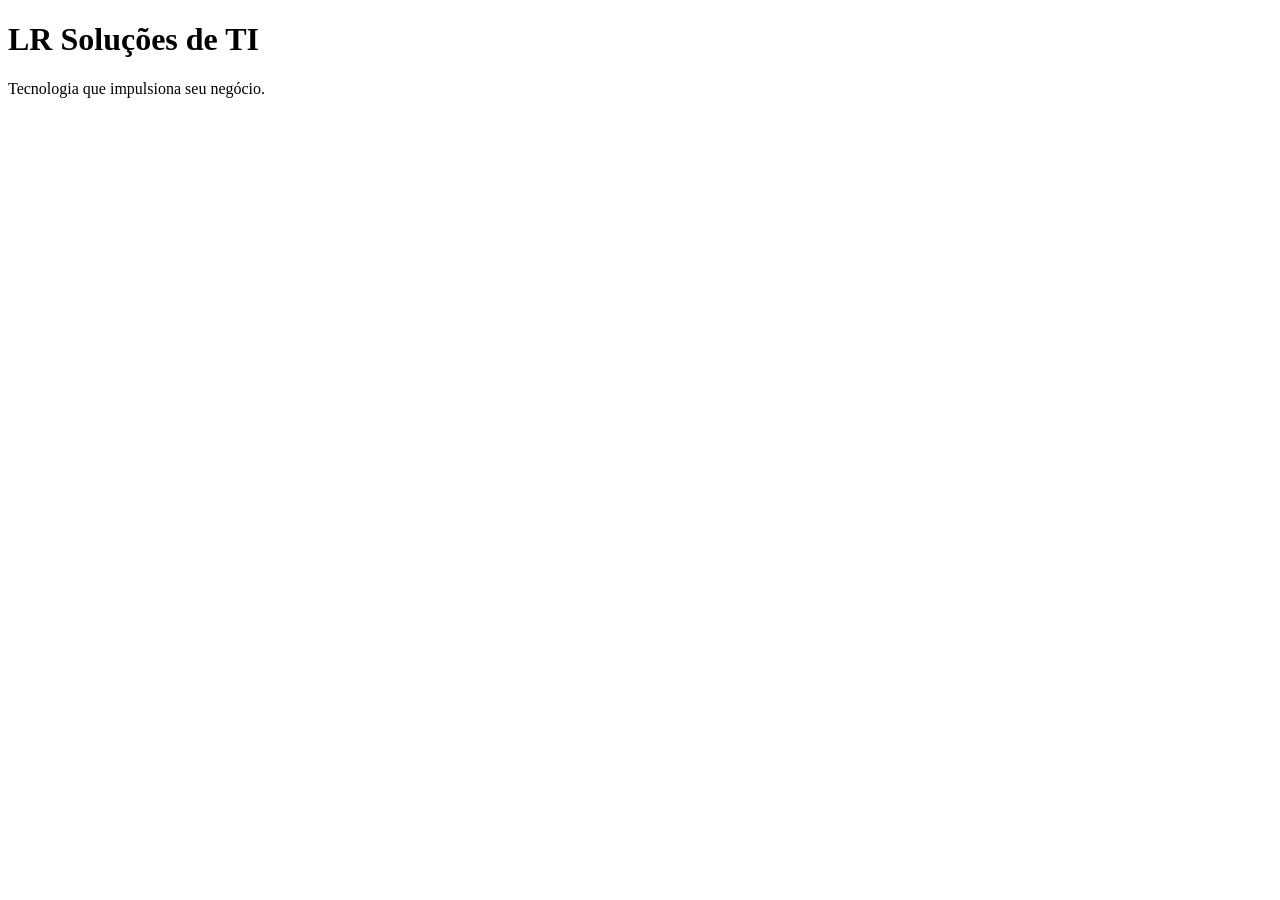
==== index.html @ e346c65a "estrutura inicial do site" ====
<!DOCTYPE html>
<html lang="pt-BR">

<head>
    <meta charset="UTF-8">

    <meta name="viewport" content="width=device-width, initial-scale=1.0">

    <title>LR Soluções de TI</title>
</head>

<body>

    <h1>LR Soluções de TI</h1>

    <p>Tecnologia que impulsiona seu negócio.</p>

</body>

</html>
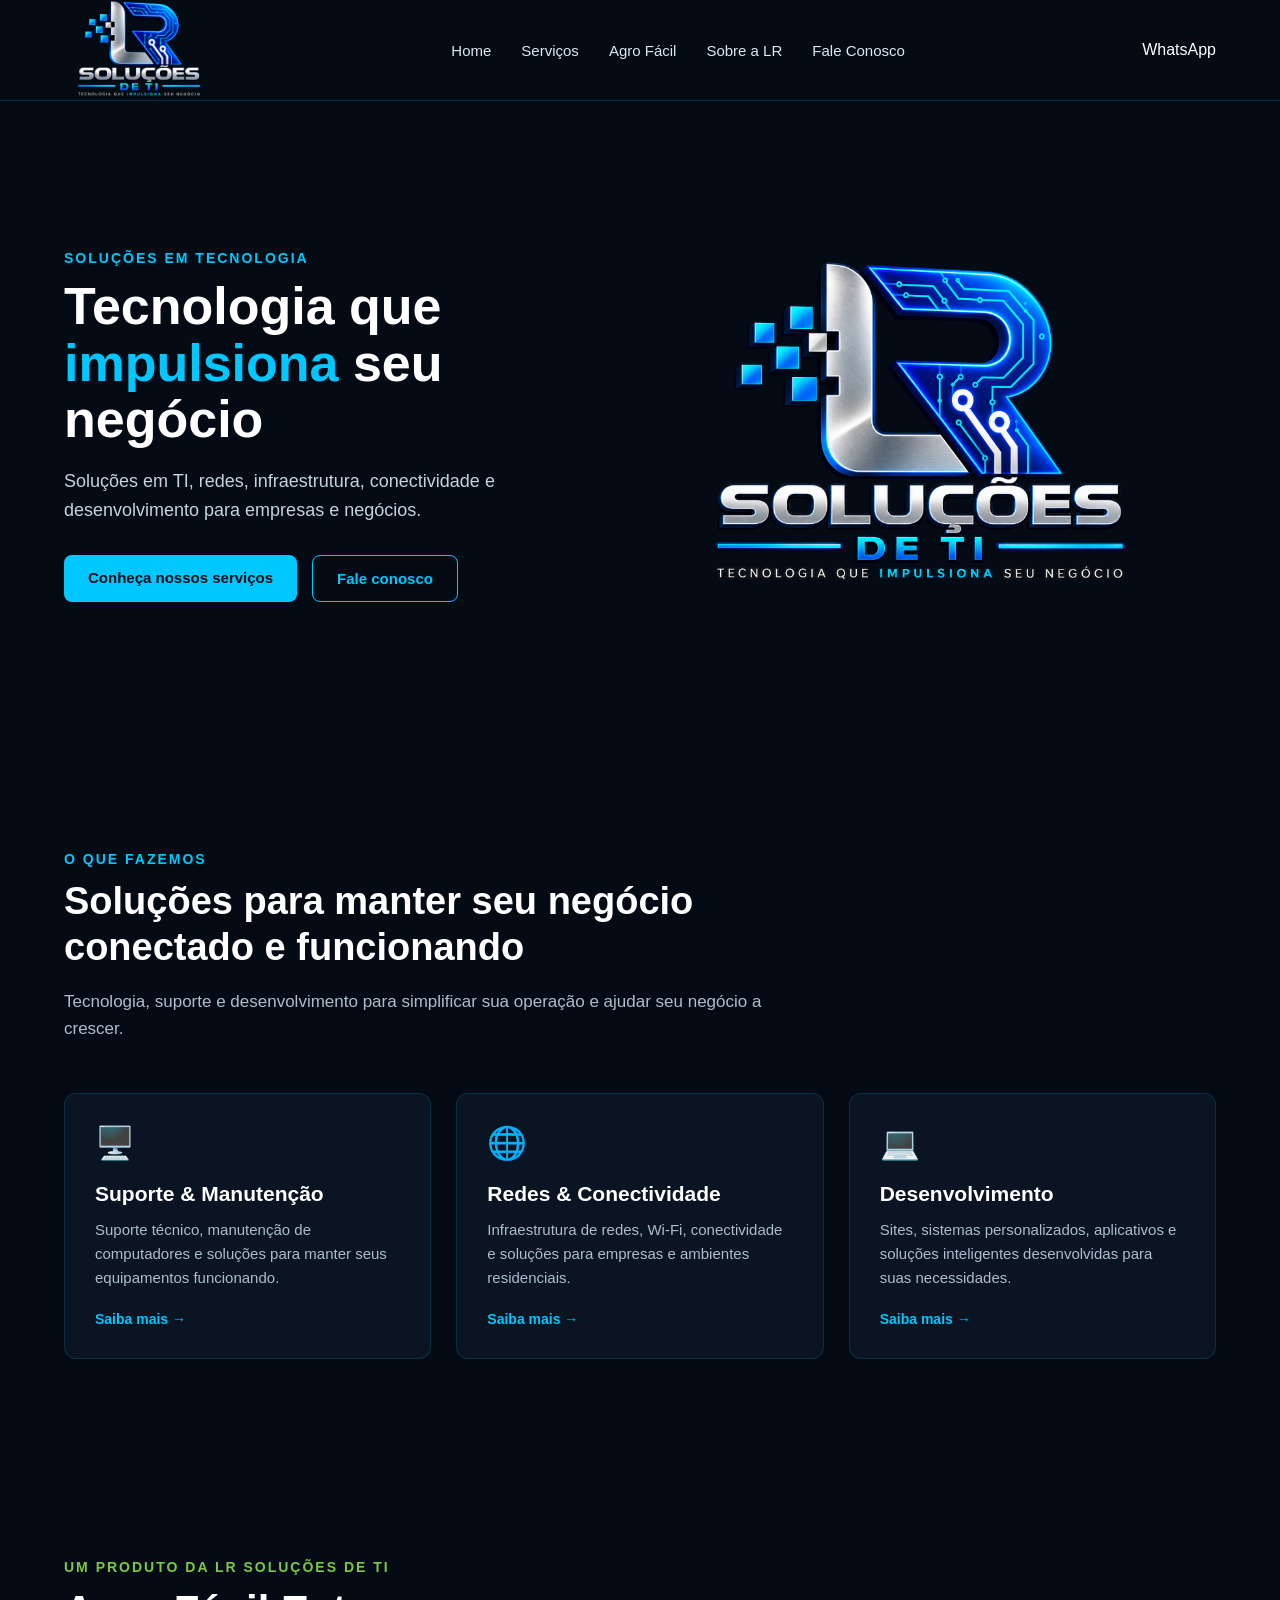
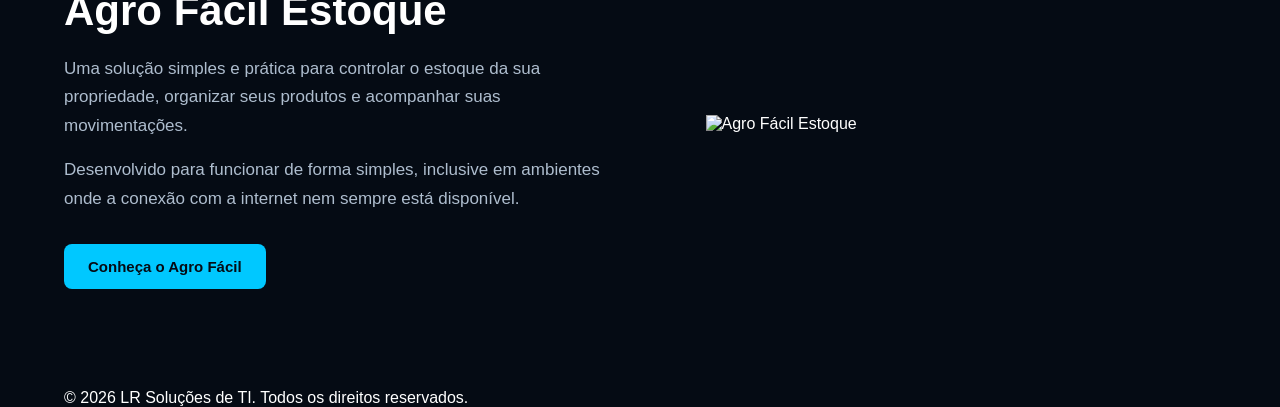
==== commit 4c422b5e: "construcao da home" ====
--- a/index.html
+++ b/index.html
@@ -3,17 +3,259 @@
 
 <head>
     <meta charset="UTF-8">
-
     <meta name="viewport" content="width=device-width, initial-scale=1.0">
 
-    <title>LR Soluções de TI</title>
+    <title>LR Soluções de TI | Tecnologia que impulsiona seu negócio</title>
+
+    <link rel="stylesheet" href="style.css">
 </head>
 
 <body>
 
-    <h1>LR Soluções de TI</h1>
-
-    <p>Tecnologia que impulsiona seu negócio.</p>
+    <header class="header">
+
+        <div class="container header-container">
+
+            <a href="index.html" class="logo">
+                <img src="assets/logo/logo-lr.png" alt="LR Soluções de TI">
+            </a>
+
+            <nav class="nav">
+
+                <a href="index.html">Home</a>
+                <a href="servicos.html">Serviços</a>
+                <a href="agro-facil.html">Agro Fácil</a>
+                <a href="sobre.html">Sobre a LR</a>
+                <a href="contato.html">Fale Conosco</a>
+
+            </nav>
+
+            <a href="#" class="btn-whatsapp">
+                WhatsApp
+            </a>
+
+        </div>
+
+    </header>
+
+
+    <main>
+
+        <section class="hero">
+
+            <div class="container hero-container">
+
+                <div class="hero-content">
+
+                    <span class="hero-label">
+                        SOLUÇÕES EM TECNOLOGIA
+                    </span>
+
+                    <h1>
+                        Tecnologia que
+                        <span>impulsiona</span>
+                        seu negócio
+                    </h1>
+
+                    <p>
+                        Soluções em TI, redes, infraestrutura,
+                        conectividade e desenvolvimento para
+                        empresas e negócios.
+                    </p>
+
+                    <div class="hero-buttons">
+
+                        <a href="servicos.html" class="btn-primary">
+                            Conheça nossos serviços
+                        </a>
+
+                        <a href="contato.html" class="btn-secondary">
+                            Fale conosco
+                        </a>
+
+                    </div>
+
+                </div>
+
+                <div class="hero-visual">
+
+                    <img
+                        src="assets/logo/logo-lr.png"
+                        alt="LR Soluções de TI"
+                    >
+
+                </div>
+
+            </div>
+
+        </section>
+
+
+        <section class="services-preview">
+
+            <div class="container">
+
+                <div class="section-heading">
+
+                    <span>
+                        O QUE FAZEMOS
+                    </span>
+
+                    <h2>
+                        Soluções para manter seu negócio
+                        conectado e funcionando
+                    </h2>
+
+                    <p>
+                        Tecnologia, suporte e desenvolvimento
+                        para simplificar sua operação e ajudar
+                        seu negócio a crescer.
+                    </p>
+
+                </div>
+
+
+                <div class="services-grid">
+
+
+                    <article class="service-card">
+
+                        <div class="service-icon">
+                            🖥️
+                        </div>
+
+                        <h3>
+                            Suporte & Manutenção
+                        </h3>
+
+                        <p>
+                            Suporte técnico, manutenção de computadores
+                            e soluções para manter seus equipamentos
+                            funcionando.
+                        </p>
+
+                        <a href="servicos.html">
+                            Saiba mais →
+                        </a>
+
+                    </article>
+
+
+                    <article class="service-card">
+
+                        <div class="service-icon">
+                            🌐
+                        </div>
+
+                        <h3>
+                            Redes & Conectividade
+                        </h3>
+
+                        <p>
+                            Infraestrutura de redes, Wi-Fi, conectividade
+                            e soluções para empresas e ambientes
+                            residenciais.
+                        </p>
+
+                        <a href="servicos.html">
+                            Saiba mais →
+                        </a>
+
+                    </article>
+
+
+                    <article class="service-card">
+
+                        <div class="service-icon">
+                            💻
+                        </div>
+
+                        <h3>
+                            Desenvolvimento
+                        </h3>
+
+                        <p>
+                            Sites, sistemas personalizados, aplicativos
+                            e soluções inteligentes desenvolvidas
+                            para suas necessidades.
+                        </p>
+
+                        <a href="servicos.html">
+                            Saiba mais →
+                        </a>
+
+                    </article>
+
+
+                </div>
+
+            </div>
+
+        </section>
+
+        <section class="agro-preview">
+
+            <div class="container agro-container">
+
+                <div class="agro-content">
+
+                    <span class="agro-label">
+                        UM PRODUTO DA LR SOLUÇÕES DE TI
+                    </span>
+
+                    <h2>
+                        Agro Fácil Estoque
+                    </h2>
+
+                    <p>
+                        Uma solução simples e prática para controlar
+                        o estoque da sua propriedade, organizar seus
+                        produtos e acompanhar suas movimentações.
+                    </p>
+
+                    <p>
+                        Desenvolvido para funcionar de forma simples,
+                        inclusive em ambientes onde a conexão com a
+                        internet nem sempre está disponível.
+                    </p>
+
+                    <a href="agro-facil.html" class="btn-primary">
+                        Conheça o Agro Fácil
+                    </a>
+
+                </div>
+
+
+                <div class="agro-visual">
+
+                    <img
+                        src="assets/images/agro-facil.png"
+                        alt="Agro Fácil Estoque"
+                    >
+
+                </div>
+
+            </div>
+
+        </section>
+        
+    </main>
+
+
+    <footer class="footer">
+
+        <div class="container">
+
+            <p>
+                © 2026 LR Soluções de TI. Todos os direitos reservados.
+            </p>
+
+        </div>
+
+    </footer>
+
+
+    <script src="script.js"></script>
 
 </body>
 
--- a/style.css
+++ b/style.css
@@ -0,0 +1,271 @@
+* {
+    margin: 0;
+    padding: 0;
+    box-sizing: border-box;
+}
+
+html {
+    scroll-behavior: smooth;
+}
+
+body {
+    font-family: Arial, sans-serif;
+    background: #050b14;
+    color: #ffffff;
+}
+
+a {
+    text-decoration: none;
+    color: inherit;
+}
+
+.container {
+    width: min(1200px, 90%);
+    margin: 0 auto;
+}
+
+
+/* HEADER */
+
+.header {
+    width: 100%;
+    background: rgba(5, 11, 20, 0.95);
+    border-bottom: 1px solid rgba(0, 174, 255, 0.2);
+}
+
+.header-container {
+    min-height: 90px;
+
+    display: flex;
+    align-items: center;
+    justify-content: space-between;
+
+    gap: 30px;
+}
+.logo img {
+    width: 150px;
+    height: auto;
+    display: block;
+}
+.nav {
+    display: flex;
+    align-items: center;
+    gap: 30px;
+}
+
+.nav a {
+    font-size: 15px;
+    color: #dce7f5;
+    transition: color 0.3s ease;
+}
+
+.nav a:hover {
+    color: #00c8ff;
+}
+.hero-visual img {
+    width: 500px;
+    max-width: 100%;
+    height: auto;
+    display: block;
+}
+.hero-container {
+    min-height: 650px;
+
+    display: grid;
+    grid-template-columns: 1fr 1fr;
+
+    align-items: center;
+    gap: 60px;
+}
+.hero-content {
+    max-width: 600px;
+}
+.hero-label {
+    display: block;
+    margin-bottom: 12px;
+
+    font-size: 14px;
+    font-weight: 600;
+    letter-spacing: 2px;
+    color: #00c8ff;
+}
+
+.hero-content h1 {
+    font-size: 52px;
+    line-height: 1.08;
+    margin-bottom: 20px;
+    max-width: 650px;
+}
+
+.hero-content h1 span {
+    color: #00c8ff;
+}
+
+.hero-content p {
+    font-size: 18px;
+    line-height: 1.6;
+    color: #c7d2df;
+    max-width: 580px;
+}
+.hero-buttons {
+    display: flex;
+    gap: 15px;
+    margin-top: 30px;
+}
+
+.btn-primary,
+.btn-secondary {
+    display: inline-block;
+    padding: 14px 24px;
+    border-radius: 8px;
+    font-size: 15px;
+    font-weight: 600;
+    transition: all 0.3s ease;
+}
+
+.btn-primary {
+    background: #00c8ff;
+    color: #050b14;
+}
+
+.btn-primary:hover {
+    background: #ffffff;
+}
+
+.btn-secondary {
+    border: 1px solid #00c8ff;
+    color: #00c8ff;
+}
+
+.btn-secondary:hover {
+    background: #00c8ff;
+    color: #050b14;
+}
+
+.services-preview {
+    padding: 100px 0;
+}
+
+.section-heading {
+    max-width: 700px;
+    margin-bottom: 50px;
+}
+
+.section-heading span {
+    display: block;
+    margin-bottom: 12px;
+
+    font-size: 14px;
+    font-weight: 600;
+    letter-spacing: 2px;
+    color: #00c8ff;
+}
+
+.section-heading h2 {
+    font-size: 38px;
+    line-height: 1.2;
+    margin-bottom: 18px;
+}
+
+.section-heading p {
+    font-size: 17px;
+    line-height: 1.6;
+    color: #aebdce;
+}
+.services-grid {
+    display: grid;
+    grid-template-columns: repeat(3, 1fr);
+    gap: 25px;
+}
+
+.service-card {
+    padding: 30px;
+
+    background: #0a1422;
+    border: 1px solid rgba(0, 200, 255, 0.15);
+    border-radius: 12px;
+
+    transition: transform 0.3s ease, border-color 0.3s ease;
+}
+
+.service-card:hover {
+    transform: translateY(-6px);
+    border-color: rgba(0, 200, 255, 0.6);
+}
+
+.service-icon {
+    font-size: 32px;
+    margin-bottom: 20px;
+}
+
+.service-card h3 {
+    font-size: 21px;
+    margin-bottom: 12px;
+}
+
+.service-card p {
+    font-size: 15px;
+    line-height: 1.6;
+    color: #aebdce;
+    margin-bottom: 20px;
+}
+
+.service-card a {
+    color: #00c8ff;
+    font-size: 14px;
+    font-weight: 600;
+}
+
+.agro-preview {
+    padding: 100px 0;
+}
+
+.agro-container {
+    display: grid;
+    grid-template-columns: 1fr 1fr;
+    align-items: center;
+    gap: 70px;
+}
+
+.agro-content {
+    max-width: 600px;
+}
+
+.agro-label {
+    display: block;
+    margin-bottom: 12px;
+
+    font-size: 14px;
+    font-weight: 600;
+    letter-spacing: 2px;
+    color: #7ac943;
+}
+
+.agro-content h2 {
+    font-size: 42px;
+    margin-bottom: 20px;
+}
+
+.agro-content p {
+    font-size: 17px;
+    line-height: 1.7;
+    color: #aebdce;
+    margin-bottom: 15px;
+}
+
+.agro-content .btn-primary {
+    display: inline-block;
+    margin-top: 15px;
+}
+
+.agro-visual {
+    display: flex;
+    justify-content: center;
+}
+
+.agro-visual img {
+    width: 100%;
+    max-width: 480px;
+    height: auto;
+    display: block;
+}
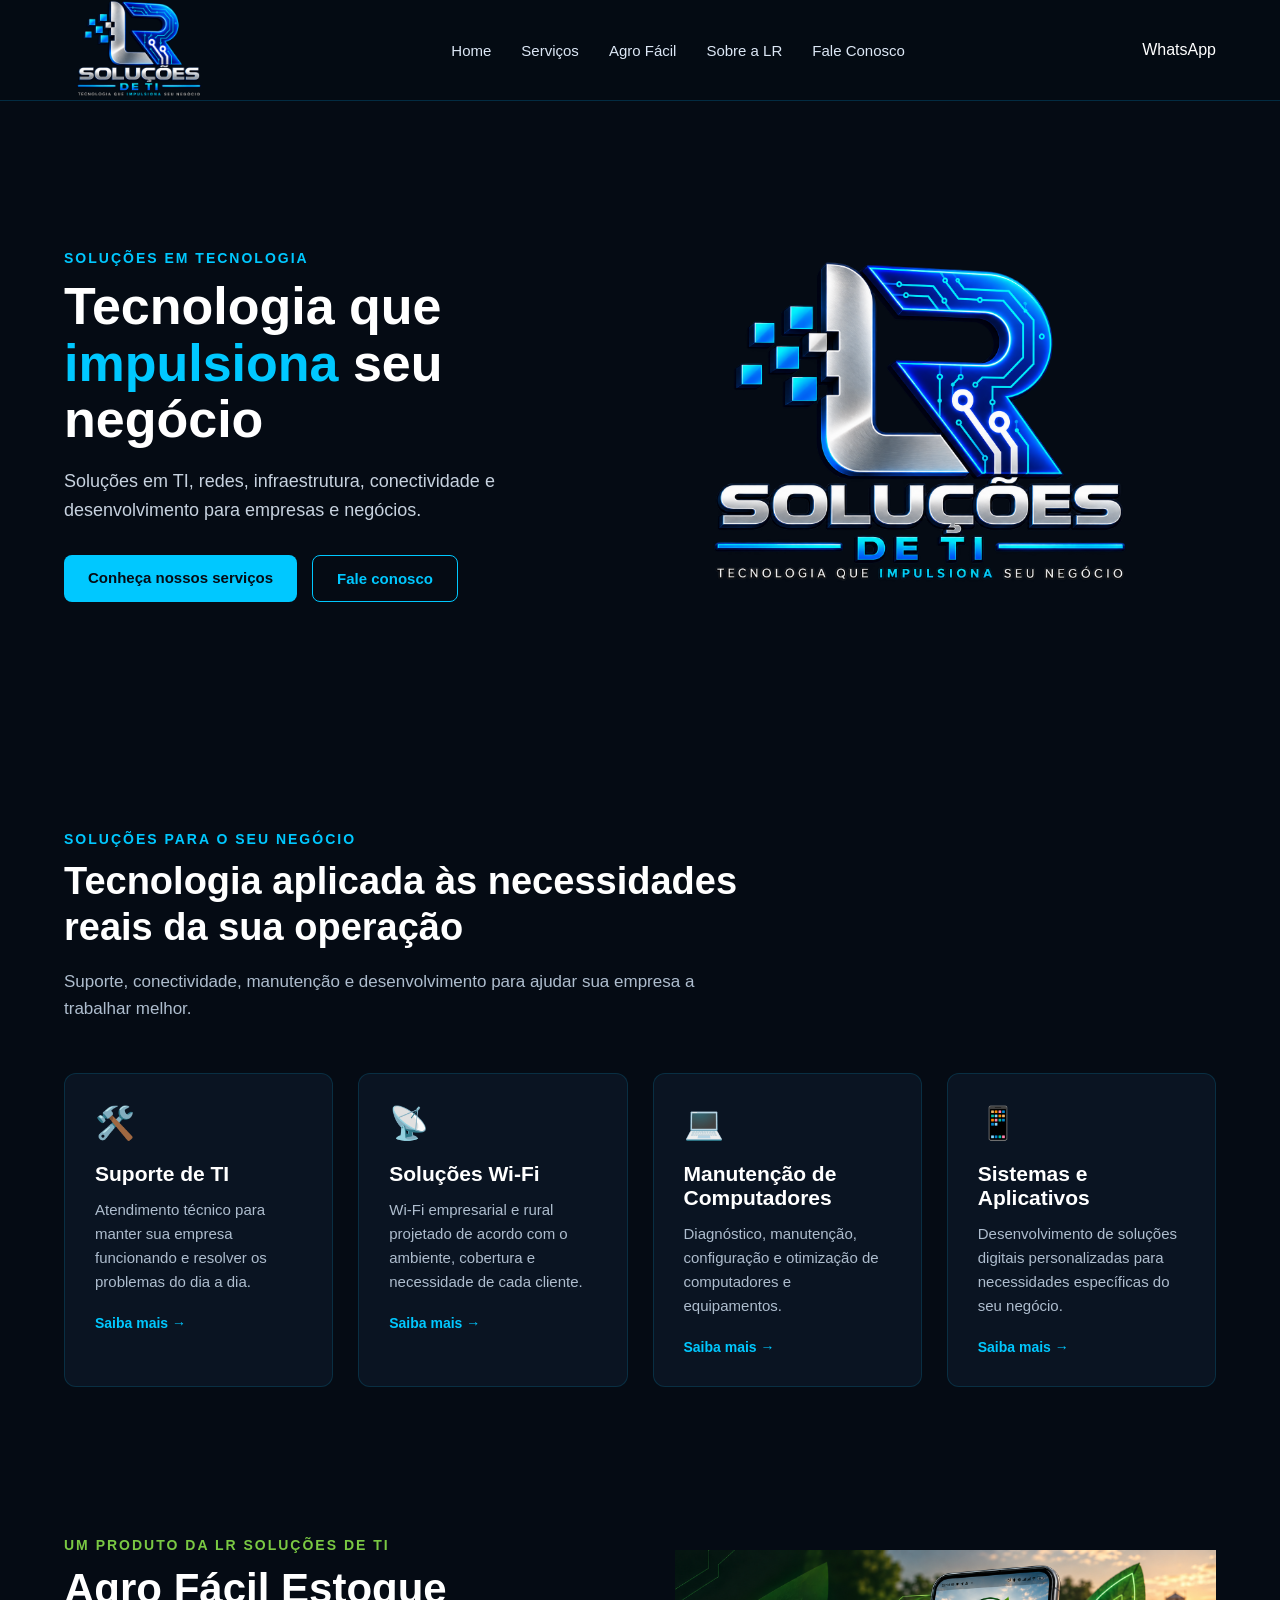
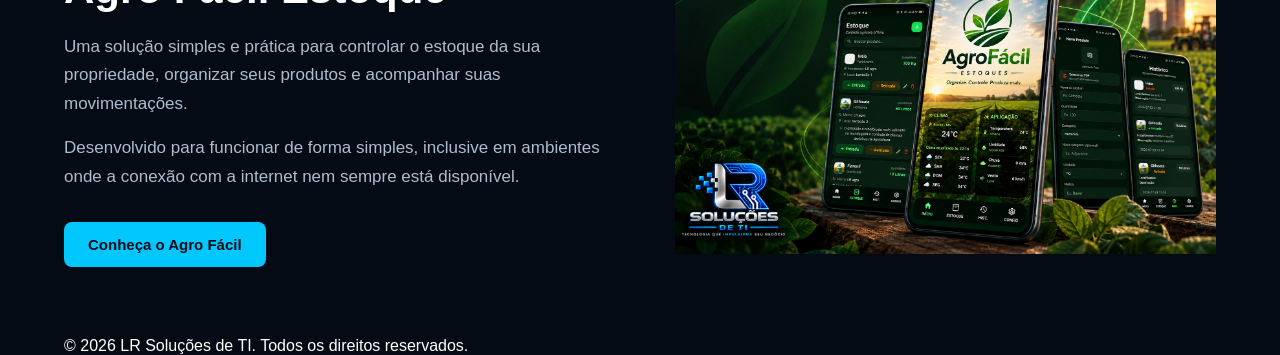
==== commit b963581d: "atualiza servicos da home" ====
--- a/index.html
+++ b/index.html
@@ -86,112 +86,128 @@
 
                 </div>
 
-            </div>
-
-        </section>
+    </div>
+
+</section>
 
 
         <section class="services-preview">
 
-            <div class="container">
-
-                <div class="section-heading">
-
-                    <span>
-                        O QUE FAZEMOS
-                    </span>
-
-                    <h2>
-                        Soluções para manter seu negócio
-                        conectado e funcionando
-                    </h2>
-
-                    <p>
-                        Tecnologia, suporte e desenvolvimento
-                        para simplificar sua operação e ajudar
-                        seu negócio a crescer.
-                    </p>
-
-                </div>
-
-
-                <div class="services-grid">
-
-
-                    <article class="service-card">
-
-                        <div class="service-icon">
-                            🖥️
-                        </div>
-
-                        <h3>
-                            Suporte & Manutenção
-                        </h3>
-
-                        <p>
-                            Suporte técnico, manutenção de computadores
-                            e soluções para manter seus equipamentos
-                            funcionando.
-                        </p>
-
-                        <a href="servicos.html">
-                            Saiba mais →
-                        </a>
-
-                    </article>
-
-
-                    <article class="service-card">
-
-                        <div class="service-icon">
-                            🌐
-                        </div>
-
-                        <h3>
-                            Redes & Conectividade
-                        </h3>
-
-                        <p>
-                            Infraestrutura de redes, Wi-Fi, conectividade
-                            e soluções para empresas e ambientes
-                            residenciais.
-                        </p>
-
-                        <a href="servicos.html">
-                            Saiba mais →
-                        </a>
-
-                    </article>
-
-
-                    <article class="service-card">
-
-                        <div class="service-icon">
-                            💻
-                        </div>
-
-                        <h3>
-                            Desenvolvimento
-                        </h3>
-
-                        <p>
-                            Sites, sistemas personalizados, aplicativos
-                            e soluções inteligentes desenvolvidas
-                            para suas necessidades.
-                        </p>
-
-                        <a href="servicos.html">
-                            Saiba mais →
-                        </a>
-
-                    </article>
-
-
-                </div>
-
-            </div>
-
-        </section>
+    <div class="container">
+
+        <div class="section-heading">
+
+            <span>
+                SOLUÇÕES PARA O SEU NEGÓCIO
+            </span>
+
+            <h2>
+                Tecnologia aplicada às necessidades
+                reais da sua operação
+            </h2>
+
+            <p>
+                Suporte, conectividade, manutenção e desenvolvimento
+                para ajudar sua empresa a trabalhar melhor.
+            </p>
+
+        </div>
+
+
+        <div class="services-grid">
+
+    <article class="service-card">
+
+        <div class="service-icon">
+            🛠️
+        </div>
+
+        <h3>
+            Suporte de TI
+        </h3>
+
+        <p>
+            Atendimento técnico para manter sua empresa
+            funcionando e resolver os problemas do dia a dia.
+        </p>
+
+        <a href="servicos.html">
+            Saiba mais →
+        </a>
+
+    </article>
+
+
+    <article class="service-card">
+
+        <div class="service-icon">
+            📡
+        </div>
+
+        <h3>
+            Soluções Wi-Fi
+        </h3>
+
+        <p>
+            Wi-Fi empresarial e rural projetado de acordo
+            com o ambiente, cobertura e necessidade de cada cliente.
+        </p>
+
+        <a href="servicos.html">
+            Saiba mais →
+        </a>
+
+    </article>
+
+
+    <article class="service-card">
+
+        <div class="service-icon">
+            💻
+        </div>
+
+        <h3>
+            Manutenção de Computadores
+        </h3>
+
+        <p>
+            Diagnóstico, manutenção, configuração e otimização
+            de computadores e equipamentos.
+        </p>
+
+        <a href="servicos.html">
+            Saiba mais →
+        </a>
+
+    </article>
+
+
+    <article class="service-card">
+
+        <div class="service-icon">
+            📱
+        </div>
+
+        <h3>
+            Sistemas e Aplicativos
+        </h3>
+
+        <p>
+            Desenvolvimento de soluções digitais personalizadas
+            para necessidades específicas do seu negócio.
+        </p>
+
+        <a href="servicos.html">
+            Saiba mais →
+        </a>
+
+    </article>
+
+</div>
+
+    </div>
+
+</section>
 
         <section class="agro-preview">
 
--- a/style.css
+++ b/style.css
@@ -143,7 +143,7 @@
 }
 
 .services-preview {
-    padding: 100px 0;
+    padding: 80px 0;
 }
 
 .section-heading {
@@ -174,7 +174,7 @@
 }
 .services-grid {
     display: grid;
-    grid-template-columns: repeat(3, 1fr);
+    grid-template-columns: repeat(4, 1fr);
     gap: 25px;
 }
 
@@ -217,7 +217,7 @@
 }
 
 .agro-preview {
-    padding: 100px 0;
+    padding: 70px 0;
 }
 
 .agro-container {
@@ -265,7 +265,7 @@
 
 .agro-visual img {
     width: 100%;
-    max-width: 480px;
+    max-width: 600px;
     height: auto;
     display: block;
 }
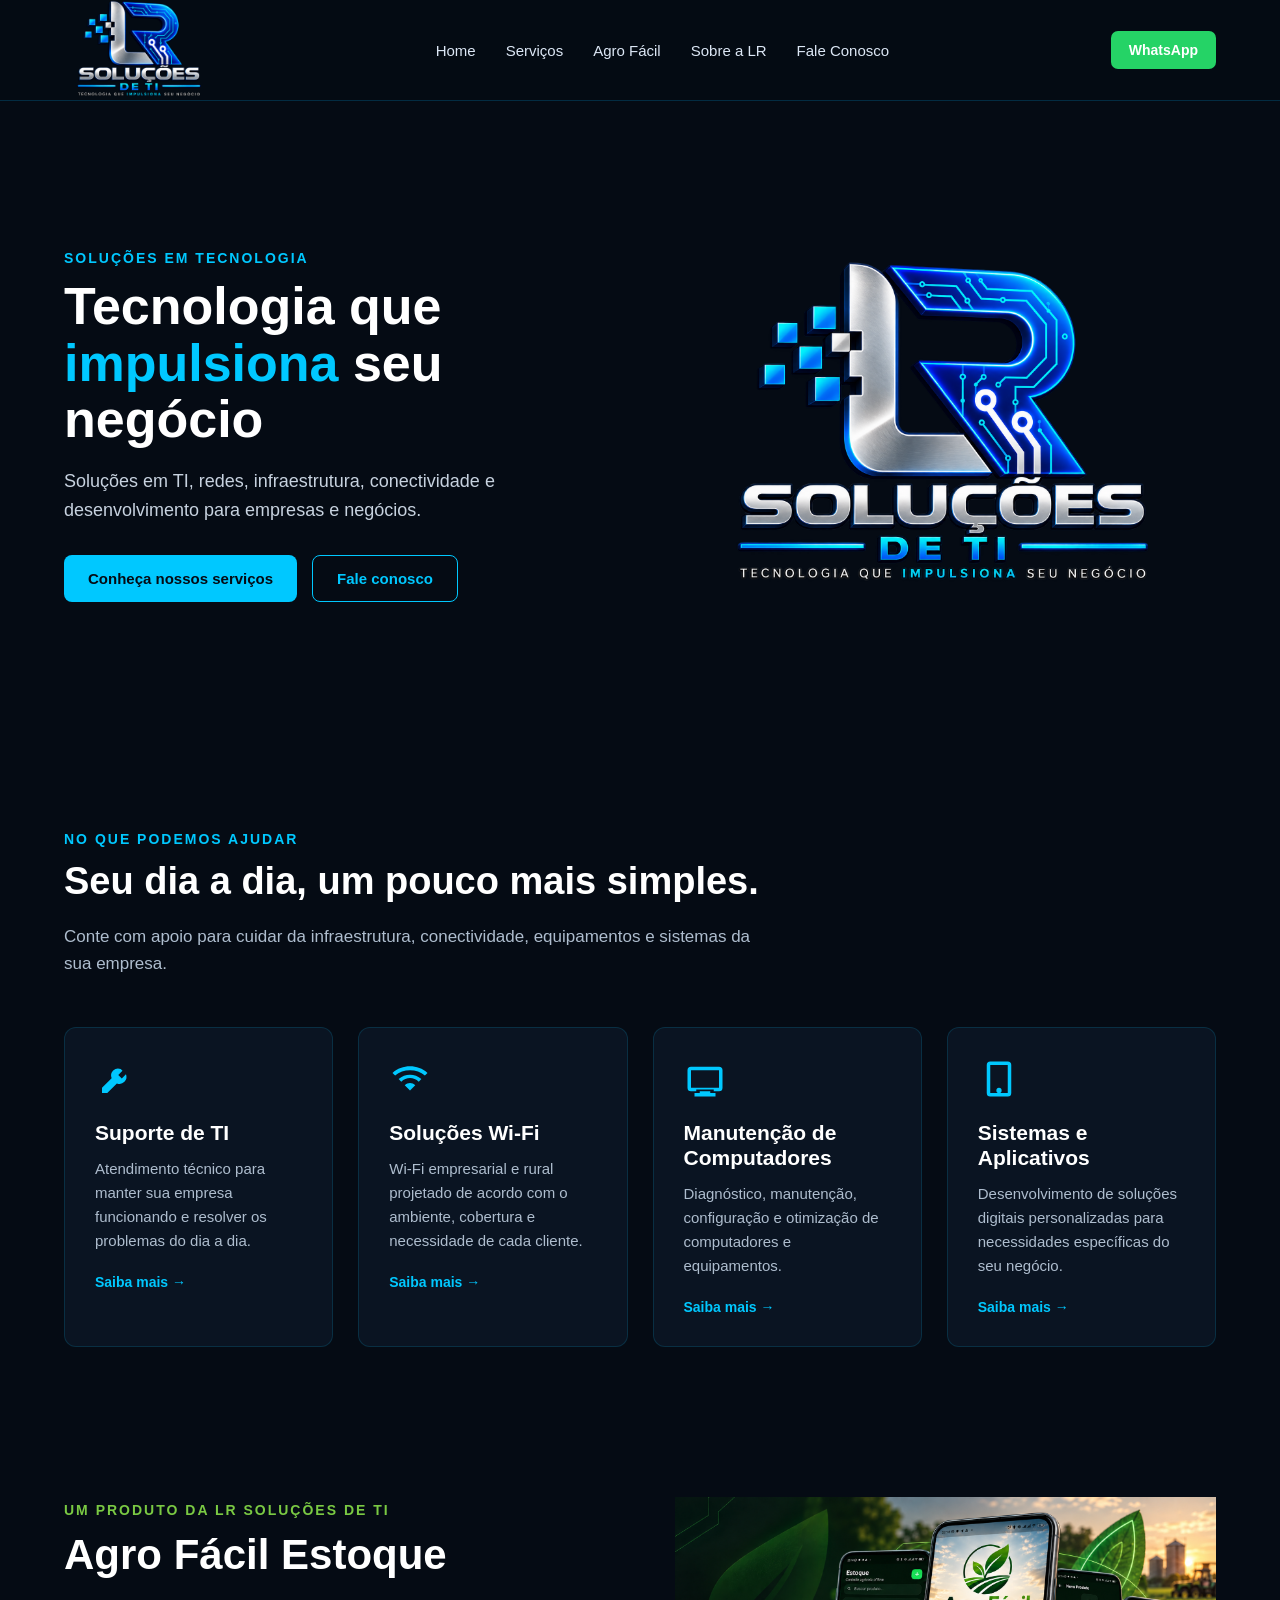
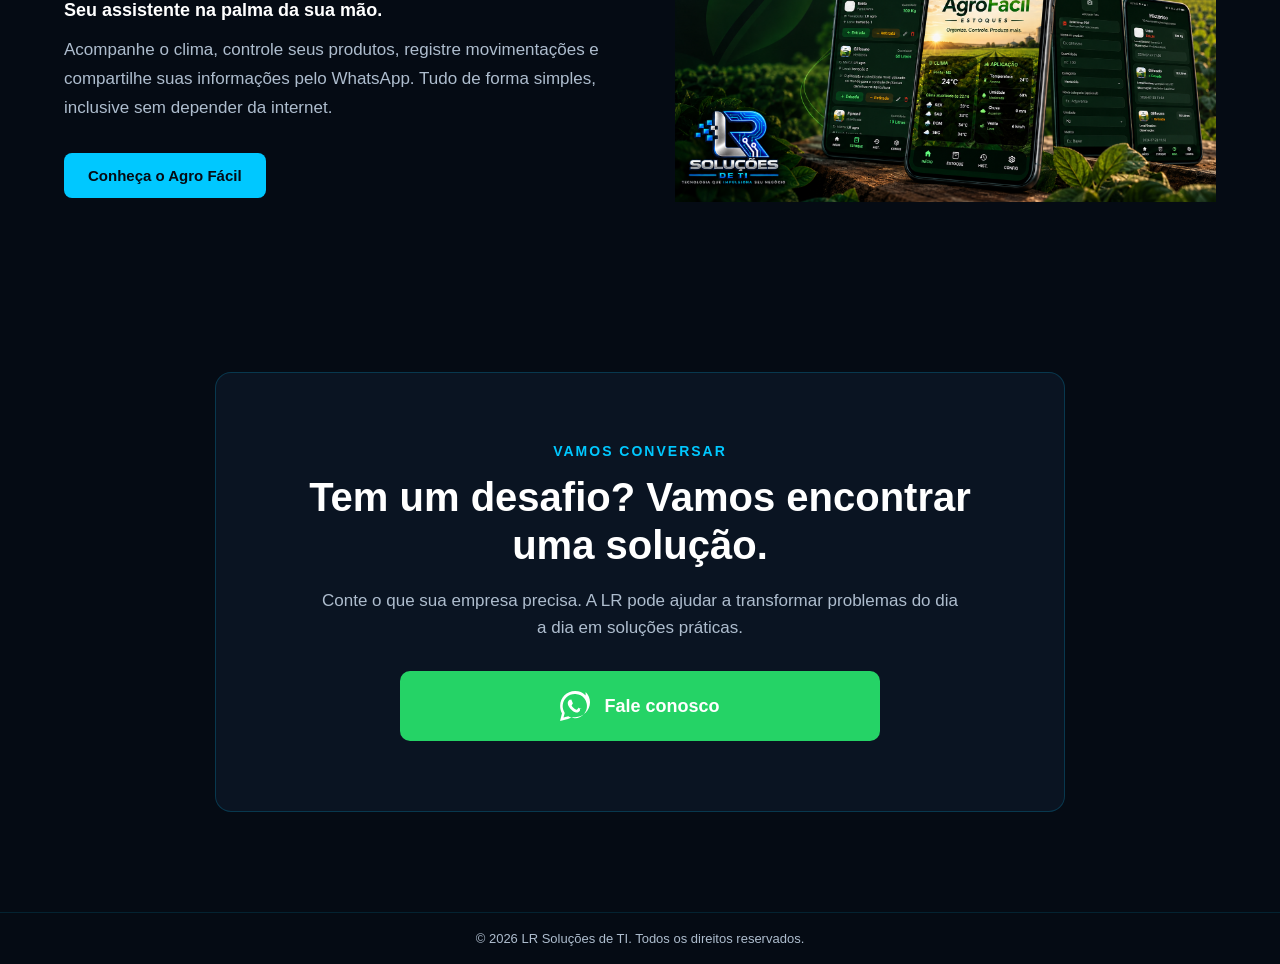
==== commit b277cebf: "estrutura inicial da pagina de servicos" ====
--- a/index.html
+++ b/index.html
@@ -2,35 +2,64 @@
 <html lang="pt-BR">
 
 <head>
+
+    <!-- CONFIGURAÇÕES BÁSICAS DA PÁGINA -->
     <meta charset="UTF-8">
     <meta name="viewport" content="width=device-width, initial-scale=1.0">
 
+    <!-- TÍTULO QUE APARECE NA ABA DO NAVEGADOR -->
     <title>LR Soluções de TI | Tecnologia que impulsiona seu negócio</title>
 
+    <!-- ARQUIVO DE ESTILOS -->
     <link rel="stylesheet" href="style.css">
+
 </head>
 
 <body>
 
+
+    <!-- ========================================================= -->
+    <!-- CABEÇALHO / MENU DE NAVEGAÇÃO                             -->
+    <!-- ========================================================= -->
+
     <header class="header">
 
         <div class="container header-container">
 
+            <!-- LOGO -->
             <a href="index.html" class="logo">
-                <img src="assets/logo/logo-lr.png" alt="LR Soluções de TI">
+
+                <img
+                    src="assets/logo/logo-lr.png"
+                    alt="LR Soluções de TI"
+                >
+
             </a>
 
+
+            <!-- MENU PRINCIPAL -->
             <nav class="nav">
 
                 <a href="index.html">Home</a>
+
                 <a href="servicos.html">Serviços</a>
+
                 <a href="agro-facil.html">Agro Fácil</a>
+
                 <a href="sobre.html">Sobre a LR</a>
+
                 <a href="contato.html">Fale Conosco</a>
 
             </nav>
 
-            <a href="#" class="btn-whatsapp">
+
+            <!-- BOTÃO WHATSAPP DO CABEÇALHO -->
+            <a
+                href="https://wa.me/5567998497718?text=Ol%C3%A1%21%20Vim%20pelo%20site%20da%20LR%20Solu%C3%A7%C3%B5es%20de%20TI%20e%20gostaria%20de%20conhecer%20os%20servi%C3%A7os."
+                class="btn-whatsapp"
+                target="_blank"
+                rel="noopener noreferrer"
+            >
                 WhatsApp
             </a>
 
@@ -39,44 +68,83 @@
     </header>
 
 
+    <!-- ========================================================= -->
+    <!-- CONTEÚDO PRINCIPAL DO SITE                                -->
+    <!-- ========================================================= -->
+
     <main>
 
+
+        <!-- ===================================================== -->
+        <!-- HERO / PRIMEIRA SEÇÃO                                 -->
+        <!-- É a primeira informação que o visitante vê.          -->
+        <!-- ===================================================== -->
+
         <section class="hero">
 
             <div class="container hero-container">
 
+
+                <!-- TEXTO PRINCIPAL DO HERO -->
                 <div class="hero-content">
 
+                    <!-- PEQUENO TEXTO ACIMA DO TÍTULO -->
                     <span class="hero-label">
                         SOLUÇÕES EM TECNOLOGIA
                     </span>
 
+
+                    <!-- TÍTULO PRINCIPAL -->
                     <h1>
+
                         Tecnologia que
+
                         <span>impulsiona</span>
+
                         seu negócio
+
                     </h1>
 
+
+                    <!-- DESCRIÇÃO PRINCIPAL DA EMPRESA -->
                     <p>
+
                         Soluções em TI, redes, infraestrutura,
                         conectividade e desenvolvimento para
                         empresas e negócios.
+
                     </p>
 
+
+                    <!-- BOTÕES PRINCIPAIS DO HERO -->
                     <div class="hero-buttons">
 
-                        <a href="servicos.html" class="btn-primary">
+
+                        <!-- BOTÃO PARA A PÁGINA DE SERVIÇOS -->
+                        <a
+                            href="servicos.html"
+                            class="btn-primary"
+                        >
                             Conheça nossos serviços
                         </a>
 
-                        <a href="contato.html" class="btn-secondary">
-                            Fale conosco
-                        </a>
+
+                        <!-- BOTÃO PARA A PÁGINA DE CONTATO -->
+                        <a
+    href="https://wa.me/5567998497718?text=Ol%C3%A1%21%20Vim%20pelo%20site%20da%20LR%20Solu%C3%A7%C3%B5es%20de%20TI%20e%20gostaria%20de%20conhecer%20os%20servi%C3%A7os."
+    class="btn-secondary"
+    target="_blank"
+    rel="noopener noreferrer"
+>
+    Fale conosco
+</a>
 
                     </div>
 
                 </div>
 
+
+                <!-- IMAGEM / LOGO DO LADO DIREITO DO HERO -->
                 <div class="hero-visual">
 
                     <img
@@ -86,162 +154,291 @@
 
                 </div>
 
-    </div>
-
-</section>
-
+            </div>
+
+        </section>
+
+
+        <!-- ===================================================== -->
+        <!-- SEÇÃO DE SERVIÇOS                                    -->
+        <!-- Apresenta rapidamente os principais serviços da LR.  -->
+        <!-- ===================================================== -->
 
         <section class="services-preview">
 
-    <div class="container">
-
-        <div class="section-heading">
-
-            <span>
-                SOLUÇÕES PARA O SEU NEGÓCIO
-            </span>
-
-            <h2>
-                Tecnologia aplicada às necessidades
-                reais da sua operação
-            </h2>
-
-            <p>
-                Suporte, conectividade, manutenção e desenvolvimento
-                para ajudar sua empresa a trabalhar melhor.
-            </p>
-
-        </div>
-
-
-        <div class="services-grid">
-
-    <article class="service-card">
-
-        <div class="service-icon">
-            🛠️
-        </div>
-
-        <h3>
-            Suporte de TI
-        </h3>
-
-        <p>
-            Atendimento técnico para manter sua empresa
-            funcionando e resolver os problemas do dia a dia.
-        </p>
-
-        <a href="servicos.html">
-            Saiba mais →
-        </a>
-
-    </article>
-
-
-    <article class="service-card">
-
-        <div class="service-icon">
-            📡
-        </div>
-
-        <h3>
-            Soluções Wi-Fi
-        </h3>
-
-        <p>
-            Wi-Fi empresarial e rural projetado de acordo
-            com o ambiente, cobertura e necessidade de cada cliente.
-        </p>
-
-        <a href="servicos.html">
-            Saiba mais →
-        </a>
-
-    </article>
-
-
-    <article class="service-card">
-
-        <div class="service-icon">
-            💻
-        </div>
-
-        <h3>
-            Manutenção de Computadores
-        </h3>
-
-        <p>
-            Diagnóstico, manutenção, configuração e otimização
-            de computadores e equipamentos.
-        </p>
-
-        <a href="servicos.html">
-            Saiba mais →
-        </a>
-
-    </article>
-
-
-    <article class="service-card">
-
-        <div class="service-icon">
-            📱
-        </div>
-
-        <h3>
-            Sistemas e Aplicativos
-        </h3>
-
-        <p>
-            Desenvolvimento de soluções digitais personalizadas
-            para necessidades específicas do seu negócio.
-        </p>
-
-        <a href="servicos.html">
-            Saiba mais →
-        </a>
-
-    </article>
-
-</div>
-
-    </div>
-
-</section>
+            <div class="container">
+
+
+                <!-- TÍTULO DA SEÇÃO -->
+                <div class="section-heading">
+
+                    <!-- TEXTO PEQUENO -->
+                    <span>
+                        NO QUE PODEMOS AJUDAR
+                    </span>
+
+
+                    <!-- TÍTULO -->
+                    <h2>
+                        Seu dia a dia, um pouco mais simples.
+                    </h2>
+
+
+                    <!-- DESCRIÇÃO DA SEÇÃO -->
+                    <p>
+
+                        Conte com apoio para cuidar da infraestrutura,
+                        conectividade, equipamentos e sistemas da sua empresa.
+
+                    </p>
+
+                </div>
+
+
+                <!-- ================================================= -->
+                <!-- GRID DOS CARDS DE SERVIÇOS                         -->
+                <!-- ================================================= -->
+
+                <div class="services-grid">
+
+
+                    <!-- ================================================= -->
+                    <!-- CARD 1 — SUPORTE DE TI                          -->
+                    <!-- ================================================= -->
+
+                    <article class="service-card">
+
+                        <!-- ÍCONE -->
+                        <div class="service-icon">
+
+                            <svg
+                                viewBox="0 0 24 24"
+                                aria-hidden="true"
+                            >
+
+                                <path d="M14.7 6.3a4 4 0 0 0-5.2 5.2L4 17v3h3l5.5-5.5a4 4 0 0 0 5.2-5.2l-2.4 2.4-2-2 2.4-2.4Z"/>
+
+                            </svg>
+
+                        </div>
+
+
+                        <!-- NOME DO SERVIÇO -->
+                        <h3>
+                            Suporte de TI
+                        </h3>
+
+
+                        <!-- DESCRIÇÃO DO SERVIÇO -->
+                        <p>
+
+                            Atendimento técnico para manter sua empresa
+                            funcionando e resolver os problemas do dia a dia.
+
+                        </p>
+
+
+                        <!-- LINK PARA TODOS OS SERVIÇOS -->
+                        <a href="servicos.html">
+                            Saiba mais →
+                        </a>
+
+                    </article>
+
+
+                    <!-- ================================================= -->
+                    <!-- CARD 2 — SOLUÇÕES WI-FI                          -->
+                    <!-- ================================================= -->
+
+                    <article class="service-card">
+
+                        <!-- ÍCONE -->
+                        <div class="service-icon">
+
+                            <svg
+                                viewBox="0 0 24 24"
+                                aria-hidden="true"
+                            >
+
+                                <path d="M2 8.5C7.5 3.5 16.5 3.5 22 8.5L20.5 10C16 6 8 6 3.5 10L2 8.5ZM5.5 12C9.2 8.7 14.8 8.7 18.5 12L17 13.5C14.1 10.7 9.9 10.7 7 13.5L5.5 12ZM9 15.5C10.7 13.9 13.3 13.9 15 15.5L12 18.5L9 15.5Z"/>
+
+                            </svg>
+
+                        </div>
+
+
+                        <!-- NOME DO SERVIÇO -->
+                        <h3>
+                            Soluções Wi-Fi
+                        </h3>
+
+
+                        <!-- DESCRIÇÃO DO SERVIÇO -->
+                        <p>
+
+                            Wi-Fi empresarial e rural projetado de acordo
+                            com o ambiente, cobertura e necessidade de cada cliente.
+
+                        </p>
+
+
+                        <!-- LINK PARA TODOS OS SERVIÇOS -->
+                        <a href="servicos.html">
+                            Saiba mais →
+                        </a>
+
+                    </article>
+
+
+                    <!-- ================================================= -->
+                    <!-- CARD 3 — MANUTENÇÃO DE COMPUTADORES               -->
+                    <!-- ================================================= -->
+
+                    <article class="service-card">
+
+                        <!-- ÍCONE -->
+                        <div class="service-icon">
+
+                            <svg
+                                viewBox="0 0 24 24"
+                                aria-hidden="true"
+                            >
+
+                                <path d="M4 5h16a2 2 0 0 1 2 2v10a2 2 0 0 1-2 2h-5v1h3v2H6v-2h3v-1H4a2 2 0 0 1-2-2V7a2 2 0 0 1 2-2Zm0 2v10h16V7H4Zm3 12h10v-1H7v1Z"/>
+
+                            </svg>
+
+                        </div>
+
+
+                        <!-- NOME DO SERVIÇO -->
+                        <h3>
+                            Manutenção de Computadores
+                        </h3>
+
+
+                        <!-- DESCRIÇÃO DO SERVIÇO -->
+                        <p>
+
+                            Diagnóstico, manutenção, configuração e otimização
+                            de computadores e equipamentos.
+
+                        </p>
+
+
+                        <!-- LINK PARA TODOS OS SERVIÇOS -->
+                        <a href="servicos.html">
+                            Saiba mais →
+                        </a>
+
+                    </article>
+
+
+                    <!-- ================================================= -->
+                    <!-- CARD 4 — SISTEMAS E APLICATIVOS                   -->
+                    <!-- ================================================= -->
+
+                    <article class="service-card">
+
+                        <!-- ÍCONE -->
+                        <div class="service-icon">
+
+                            <svg
+                                viewBox="0 0 24 24"
+                                aria-hidden="true"
+                            >
+
+                                <path d="M7 2h10a2 2 0 0 1 2 2v16a2 2 0 0 1-2 2H7a2 2 0 0 1-2-2V4a2 2 0 0 1 2-2Zm0 2v16h10V4H7Zm5 13a1.5 1.5 0 1 0 0 3 1.5 1.5 0 0 0 0-3Z"/>
+
+                            </svg>
+
+                        </div>
+
+
+                        <!-- NOME DO SERVIÇO -->
+                        <h3>
+                            Sistemas e Aplicativos
+                        </h3>
+
+
+                        <!-- DESCRIÇÃO DO SERVIÇO -->
+                        <p>
+
+                            Desenvolvimento de soluções digitais personalizadas
+                            para necessidades específicas do seu negócio.
+
+                        </p>
+
+
+                        <!-- LINK PARA TODOS OS SERVIÇOS -->
+                        <a href="servicos.html">
+                            Saiba mais →
+                        </a>
+
+                    </article>
+
+                </div>
+
+            </div>
+
+        </section>
+
+
+        <!-- ===================================================== -->
+        <!-- SEÇÃO AGRO FÁCIL                                     -->
+        <!-- Apresenta o aplicativo próprio da LR.                -->
+        <!-- ===================================================== -->
 
         <section class="agro-preview">
 
             <div class="container agro-container">
 
+
+                <!-- TEXTO DO AGRO FÁCIL -->
                 <div class="agro-content">
 
+                    <!-- IDENTIFICAÇÃO DO PRODUTO -->
                     <span class="agro-label">
                         UM PRODUTO DA LR SOLUÇÕES DE TI
                     </span>
 
+
+                    <!-- NOME DO APLICATIVO -->
                     <h2>
                         Agro Fácil Estoque
                     </h2>
 
+
+                    <!-- FRASE DE DESTAQUE -->
                     <p>
-                        Uma solução simples e prática para controlar
-                        o estoque da sua propriedade, organizar seus
-                        produtos e acompanhar suas movimentações.
+                        Seu assistente na palma da sua mão.
                     </p>
 
+
+                    <!-- DESCRIÇÃO DO APLICATIVO -->
                     <p>
-                        Desenvolvido para funcionar de forma simples,
-                        inclusive em ambientes onde a conexão com a
-                        internet nem sempre está disponível.
+
+                        Acompanhe o clima, controle seus produtos, registre movimentações
+                        e compartilhe suas informações pelo WhatsApp. Tudo de forma simples,
+                        inclusive sem depender da internet.
+
                     </p>
 
-                    <a href="agro-facil.html" class="btn-primary">
+
+                    <!-- BOTÃO PARA A GOOGLE PLAY -->
+                    <a
+                        href="https://play.google.com/store/apps/details?id=br.com.lrsolucoes.agrofacil"
+                        class="btn-primary"
+                        target="_blank"
+                        rel="noopener noreferrer"
+                    >
                         Conheça o Agro Fácil
                     </a>
 
                 </div>
 
 
+                <!-- IMAGEM DO AGRO FÁCIL -->
                 <div class="agro-visual">
 
                     <img
@@ -254,9 +451,77 @@
             </div>
 
         </section>
-        
+
+
+        <!-- ===================================================== -->
+        <!-- CTA / CHAMADA PARA CONTATO                            -->
+        <!-- Última chamada antes do rodapé.                       -->
+        <!-- ===================================================== -->
+
+        <section class="contact-cta">
+
+            <div class="container">
+
+                <div class="contact-cta-content">
+
+
+                    <!-- PEQUENO TÍTULO -->
+                    <span>
+                        VAMOS CONVERSAR
+                    </span>
+
+
+                    <!-- TÍTULO PRINCIPAL DO CTA -->
+                    <h2>
+                        Tem um desafio? Vamos encontrar uma solução.
+                    </h2>
+
+
+                    <!-- DESCRIÇÃO -->
+                    <p>
+
+                        Conte o que sua empresa precisa. A LR pode ajudar
+                        a transformar problemas do dia a dia em soluções práticas.
+
+                    </p>
+
+
+                    <!-- BOTÃO PRINCIPAL DO WHATSAPP -->
+                    <a
+                        href="https://wa.me/5567998497718?text=Ol%C3%A1%21%20Vim%20pelo%20site%20da%20LR%20Solu%C3%A7%C3%B5es%20de%20TI%20e%20gostaria%20de%20conhecer%20os%20servi%C3%A7os."
+                        class="btn-primary btn-whatsapp-cta"
+                        target="_blank"
+                        rel="noopener noreferrer"
+                    >
+
+
+                        <!-- ÍCONE DO WHATSAPP -->
+                        <svg
+                            viewBox="0 0 24 24"
+                            aria-hidden="true"
+                        >
+
+                            <path d="M20.5 3.5A11.9 11.9 0 0 0 12 0C5.4 0 .1 5.3.1 11.9c0 2.1.5 4.1 1.5 5.9L0 24l6.4-1.7c1.7-.9 3.6-1.4 5.6-1.4h.1c6.6 0 11.9-5.3 11.9-11.9 0-3.2-1.2-6.1-3.5-8.3ZM12 21.7c-1.8 0-3.5-.5-5-1.3l-.4-.2-3.8 1 1-3.7-.2-.4a9.7 9.7 0 1 1 8.4 4.6Zm5.3-7.3c-.3-.2-1.7-.8-2-.9-.3-.1-.5-.2-.7.2-.2.3-.8.9-.9 1.1-.2.2-.3.2-.6.1-.3-.2-1.2-.4-2.2-1.4-.8-.7-1.4-1.6-1.5-1.8-.2-.3 0-.4.1-.6l.4-.5c.1-.2.2-.3.3-.5.1-.2 0-.4 0-.5-.1-.2-.7-1.6-.9-2.2-.2-.6-.5-.5-.7-.5h-.6c-.2 0-.5.1-.8.4-.3.3-1 1-1 2.4s1 2.8 1.1 3c.1.2 2 3.1 4.9 4.3.7.2 1.3.2 1.8.1.6-.1 1.7-.7 1.9-1.3.2-.6.2-1.2.1-1.3-.1-.2-.3-.3-.6-.4Z"/>
+
+                        </svg>
+
+
+                        Fale conosco
+
+                    </a>
+
+                </div>
+
+            </div>
+
+        </section>
+
     </main>
 
+
+    <!-- ========================================================= -->
+    <!-- RODAPÉ DO SITE                                            -->
+    <!-- ========================================================= -->
 
     <footer class="footer">
 
@@ -271,6 +536,7 @@
     </footer>
 
 
+    <!-- ARQUIVO JAVASCRIPT -->
     <script src="script.js"></script>
 
 </body>
--- a/style.css
+++ b/style.css
@@ -25,7 +25,9 @@
 }
 
 
-/* HEADER */
+/* ========================================
+   HEADER
+======================================== */
 
 .header {
     width: 100%;
@@ -42,11 +44,13 @@
 
     gap: 30px;
 }
+
 .logo img {
     width: 150px;
     height: auto;
     display: block;
 }
+
 .nav {
     display: flex;
     align-items: center;
@@ -62,64 +66,127 @@
 .nav a:hover {
     color: #00c8ff;
 }
+
+
+/* BOTÃO WHATSAPP DO HEADER */
+
+.btn-whatsapp {
+    display: inline-flex;
+    align-items: center;
+    justify-content: center;
+
+    padding: 11px 18px;
+
+    background: #25D366;
+    color: #ffffff;
+
+    border-radius: 7px;
+
+    font-size: 14px;
+    font-weight: 600;
+
+    transition: background 0.3s ease;
+}
+
+.btn-whatsapp:hover {
+    background: #20bd5a;
+}
+
+
+/* ========================================
+   HERO
+======================================== */
+
+.hero-container {
+    min-height: 650px;
+
+    display: grid;
+    grid-template-columns: 1fr 1fr;
+
+    align-items: center;
+
+    gap: 60px;
+}
+
+.hero-content {
+    max-width: 600px;
+}
+
+.hero-label {
+    display: block;
+
+    margin-bottom: 12px;
+
+    font-size: 14px;
+    font-weight: 600;
+
+    letter-spacing: 2px;
+
+    color: #00c8ff;
+}
+
+.hero-content h1 {
+    font-size: 52px;
+    line-height: 1.08;
+
+    margin-bottom: 20px;
+
+    max-width: 650px;
+}
+
+.hero-content h1 span {
+    color: #00c8ff;
+}
+
+.hero-content p {
+    font-size: 18px;
+    line-height: 1.6;
+
+    color: #c7d2df;
+
+    max-width: 580px;
+}
+
+.hero-buttons {
+    display: flex;
+
+    gap: 15px;
+
+    margin-top: 30px;
+}
+
+.hero-visual {
+    display: flex;
+    justify-content: center;
+}
+
 .hero-visual img {
     width: 500px;
     max-width: 100%;
+
     height: auto;
-    display: block;
-}
-.hero-container {
-    min-height: 650px;
-
-    display: grid;
-    grid-template-columns: 1fr 1fr;
-
-    align-items: center;
-    gap: 60px;
-}
-.hero-content {
-    max-width: 600px;
-}
-.hero-label {
-    display: block;
-    margin-bottom: 12px;
-
-    font-size: 14px;
-    font-weight: 600;
-    letter-spacing: 2px;
-    color: #00c8ff;
-}
-
-.hero-content h1 {
-    font-size: 52px;
-    line-height: 1.08;
-    margin-bottom: 20px;
-    max-width: 650px;
-}
-
-.hero-content h1 span {
-    color: #00c8ff;
-}
-
-.hero-content p {
-    font-size: 18px;
-    line-height: 1.6;
-    color: #c7d2df;
-    max-width: 580px;
-}
-.hero-buttons {
-    display: flex;
-    gap: 15px;
-    margin-top: 30px;
-}
+
+    display: block;
+}
+
+
+/* ========================================
+   BOTÕES
+======================================== */
 
 .btn-primary,
 .btn-secondary {
-    display: inline-block;
+    display: inline-flex;
+    align-items: center;
+    justify-content: center;
+
     padding: 14px 24px;
+
     border-radius: 8px;
+
     font-size: 15px;
     font-weight: 600;
+
     transition: all 0.3s ease;
 }
 
@@ -142,79 +209,141 @@
     color: #050b14;
 }
 
+
+/* ========================================
+   SERVIÇOS
+======================================== */
+
 .services-preview {
     padding: 80px 0;
 }
 
 .section-heading {
     max-width: 700px;
+
     margin-bottom: 50px;
 }
 
 .section-heading span {
     display: block;
+
     margin-bottom: 12px;
 
     font-size: 14px;
     font-weight: 600;
+
     letter-spacing: 2px;
+
     color: #00c8ff;
 }
 
 .section-heading h2 {
     font-size: 38px;
     line-height: 1.2;
+
     margin-bottom: 18px;
 }
 
 .section-heading p {
     font-size: 17px;
     line-height: 1.6;
+
     color: #aebdce;
 }
+
+
+/* GRID DOS SERVIÇOS */
+
 .services-grid {
     display: grid;
+
     grid-template-columns: repeat(4, 1fr);
+
     gap: 25px;
 }
+
+
+/* CARD */
 
 .service-card {
     padding: 30px;
 
     background: #0a1422;
+
     border: 1px solid rgba(0, 200, 255, 0.15);
+
     border-radius: 12px;
 
-    transition: transform 0.3s ease, border-color 0.3s ease;
+    transition:
+        transform 0.3s ease,
+        border-color 0.3s ease;
 }
 
 .service-card:hover {
     transform: translateY(-6px);
+
     border-color: rgba(0, 200, 255, 0.6);
 }
 
+
+/* ÍCONE */
+
 .service-icon {
-    font-size: 32px;
     margin-bottom: 20px;
 }
+
+.service-icon svg {
+    width: 42px;
+    height: 42px;
+
+    fill: #00c8ff;
+
+    display: block;
+}
+
+
+/* TÍTULO */
 
 .service-card h3 {
     font-size: 21px;
+
+    line-height: 1.2;
+
     margin-bottom: 12px;
 }
+
+
+/* DESCRIÇÃO */
 
 .service-card p {
     font-size: 15px;
     line-height: 1.6;
+
     color: #aebdce;
+
     margin-bottom: 20px;
 }
 
+
+/* LINK */
+
 .service-card a {
     color: #00c8ff;
-    font-size: 14px;
-    font-weight: 600;
-}
+
+    font-size: 14px;
+    font-weight: 600;
+
+    transition: color 0.3s ease;
+}
+
+.service-card a:hover {
+    color: #ffffff;
+}
+
+
+/* ========================================
+   AGRO FÁCIL
+======================================== */
 
 .agro-preview {
     padding: 70px 0;
@@ -222,8 +351,11 @@
 
 .agro-container {
     display: grid;
+
     grid-template-columns: 1fr 1fr;
-    align-items: center;
+
+    align-items: center;
+
     gap: 70px;
 }
 
@@ -233,39 +365,234 @@
 
 .agro-label {
     display: block;
+
     margin-bottom: 12px;
 
     font-size: 14px;
     font-weight: 600;
+
     letter-spacing: 2px;
+
     color: #7ac943;
 }
 
 .agro-content h2 {
     font-size: 42px;
+
+    line-height: 1.2;
+
     margin-bottom: 20px;
 }
 
-.agro-content p {
+
+/* FRASE DE DESTAQUE */
+
+.agro-content p:first-of-type {
+    font-size: 18px;
+    font-weight: 600;
+
+    color: #ffffff;
+
+    margin-bottom: 15px;
+}
+
+
+/* DESCRIÇÃO */
+
+.agro-content p:last-of-type {
     font-size: 17px;
     line-height: 1.7;
+
     color: #aebdce;
+
     margin-bottom: 15px;
 }
 
 .agro-content .btn-primary {
-    display: inline-block;
+    display: inline-flex;
+
     margin-top: 15px;
 }
+
+
+/* IMAGEM */
 
 .agro-visual {
     display: flex;
+
     justify-content: center;
 }
 
 .agro-visual img {
     width: 100%;
     max-width: 600px;
+
     height: auto;
-    display: block;
-}
+
+    display: block;
+}
+
+
+/* ========================================
+   CTA FINAL
+======================================== */
+
+.contact-cta {
+    padding: 100px 0;
+}
+
+.contact-cta-content {
+    max-width: 850px;
+
+    margin: 0 auto;
+
+    padding: 70px 60px;
+
+    text-align: center;
+
+    background: #0a1422;
+
+    border: 1px solid rgba(0, 200, 255, 0.2);
+
+    border-radius: 16px;
+}
+
+.contact-cta-content span {
+    display: block;
+
+    margin-bottom: 14px;
+
+    font-size: 14px;
+    font-weight: 600;
+
+    letter-spacing: 2px;
+
+    color: #00c8ff;
+}
+
+.contact-cta-content h2 {
+    font-size: 40px;
+
+    line-height: 1.2;
+
+    margin-bottom: 18px;
+}
+
+.contact-cta-content p {
+    max-width: 650px;
+
+    margin: 0 auto;
+
+    font-size: 17px;
+    line-height: 1.6;
+
+    color: #aebdce;
+}
+
+
+/* ========================================
+   BOTÃO WHATSAPP DO CTA
+======================================== */
+
+.contact-cta .btn-whatsapp-cta {
+    display: inline-flex;
+
+    align-items: center;
+    justify-content: center;
+
+    gap: 14px;
+
+    width: 480px;
+
+    padding: 20px 32px;
+
+    margin-top: 30px;
+
+    background: #25D366;
+
+    color: #ffffff;
+
+    border-radius: 10px;
+
+    font-size: 18px;
+    font-weight: 600;
+
+    transition: background 0.3s ease;
+}
+
+.contact-cta .btn-whatsapp-cta svg {
+    width: 30px;
+    height: 30px;
+
+    fill: currentColor;
+
+    display: block;
+}
+
+.contact-cta .btn-whatsapp-cta:hover {
+    background: #20bd5a;
+}
+
+
+/* ========================================
+   FOOTER
+======================================== */
+
+.footer {
+    width: 100%;
+
+    padding: 18px 0;
+
+    border-top: 1px solid rgba(0, 200, 255, 0.12);
+
+    background: #050b14;
+}
+
+.footer p {
+    text-align: center;
+
+    font-size: 13px;
+
+    color: #aebdce;
+}
+
+
+
+/* =========================================================
+   HERO DA PÁGINA DE SERVIÇOS
+   ========================================================= */
+
+.services-hero {
+    padding: 100px 0 110px;
+}
+
+.services-hero-content {
+    max-width: 800px;
+}
+
+.services-hero-content .hero-label {
+    display: block;
+    margin-bottom: 16px;
+    font-size: 14px;
+    font-weight: 600;
+    letter-spacing: 2px;
+    color: #00c8ff;
+}
+
+.services-hero-content h1 {
+    font-size: 52px;
+    line-height: 1.1;
+    margin-bottom: 22px;
+    max-width: 800px;
+}
+
+.services-hero-content h1 span {
+    color: #00c8ff;
+}
+
+.services-hero-content p {
+    max-width: 700px;
+    font-size: 18px;
+    line-height: 1.7;
+    color: #aebdce;
+}
